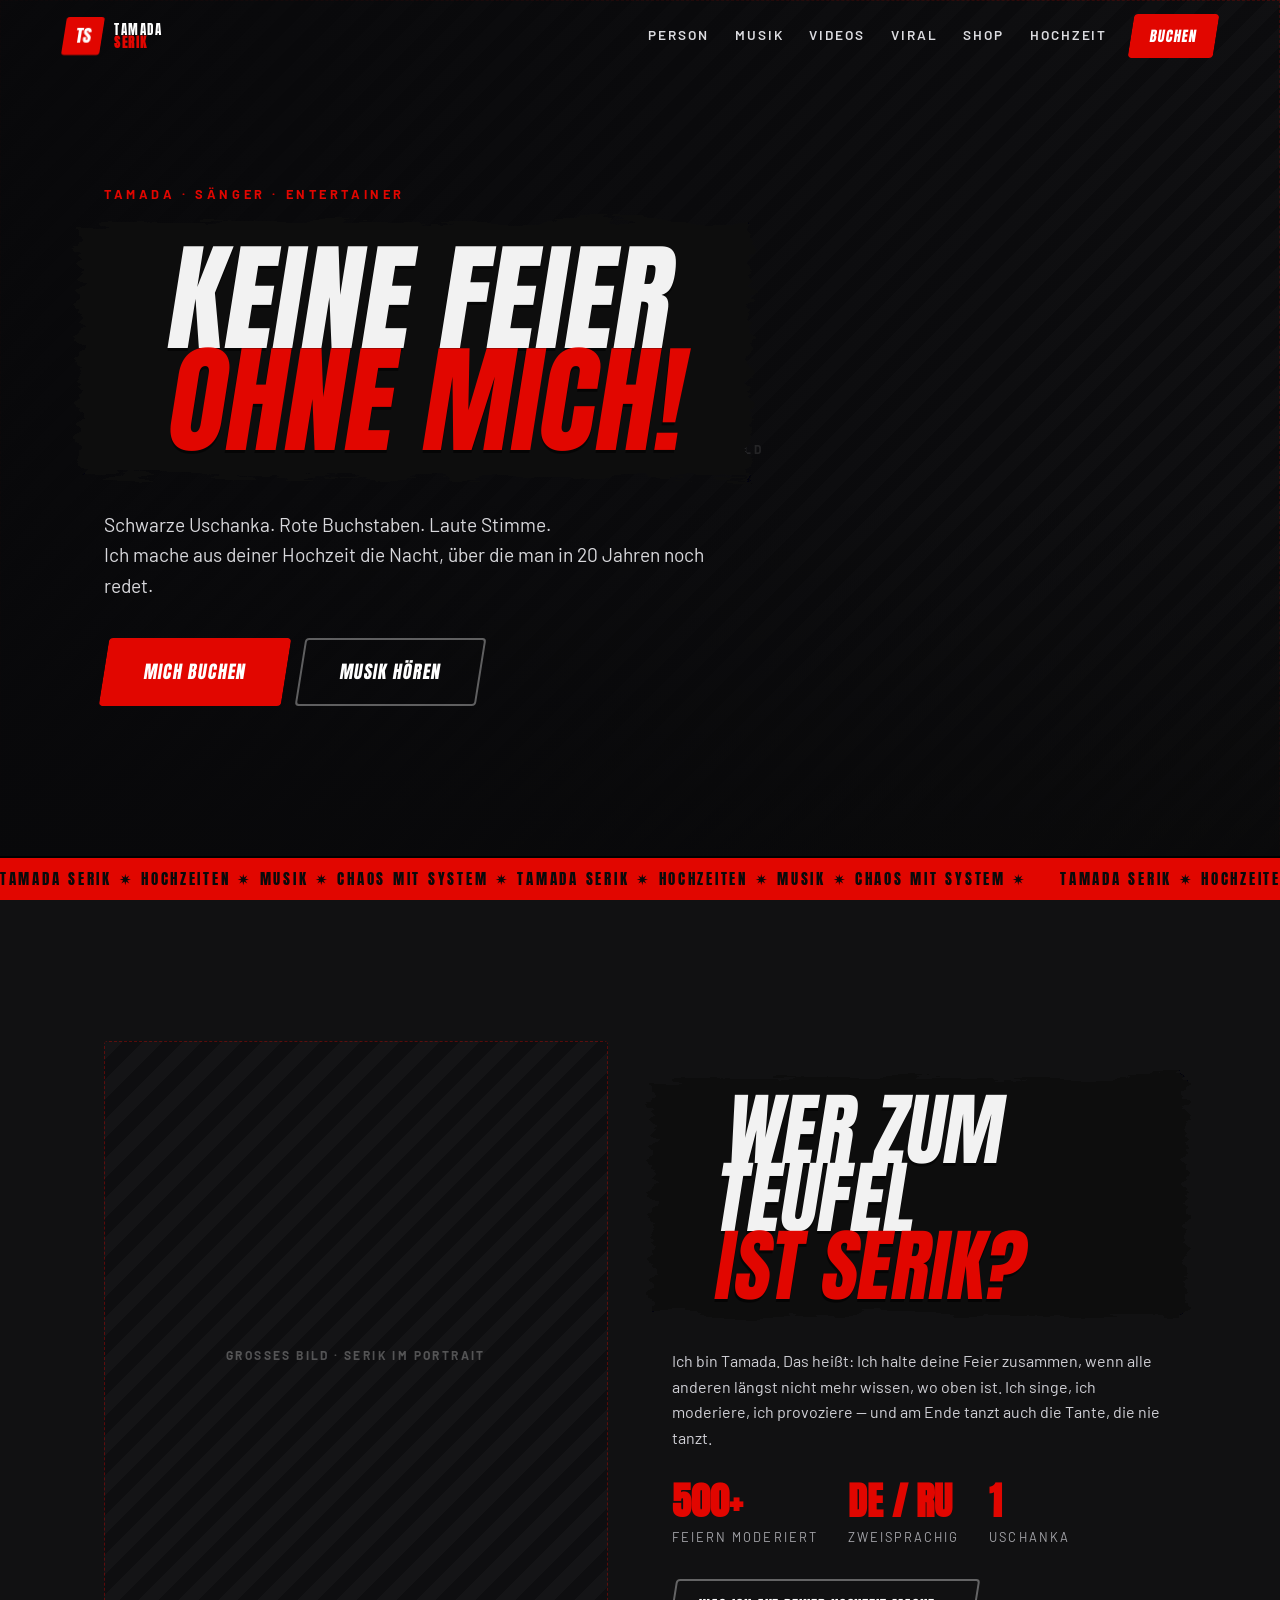
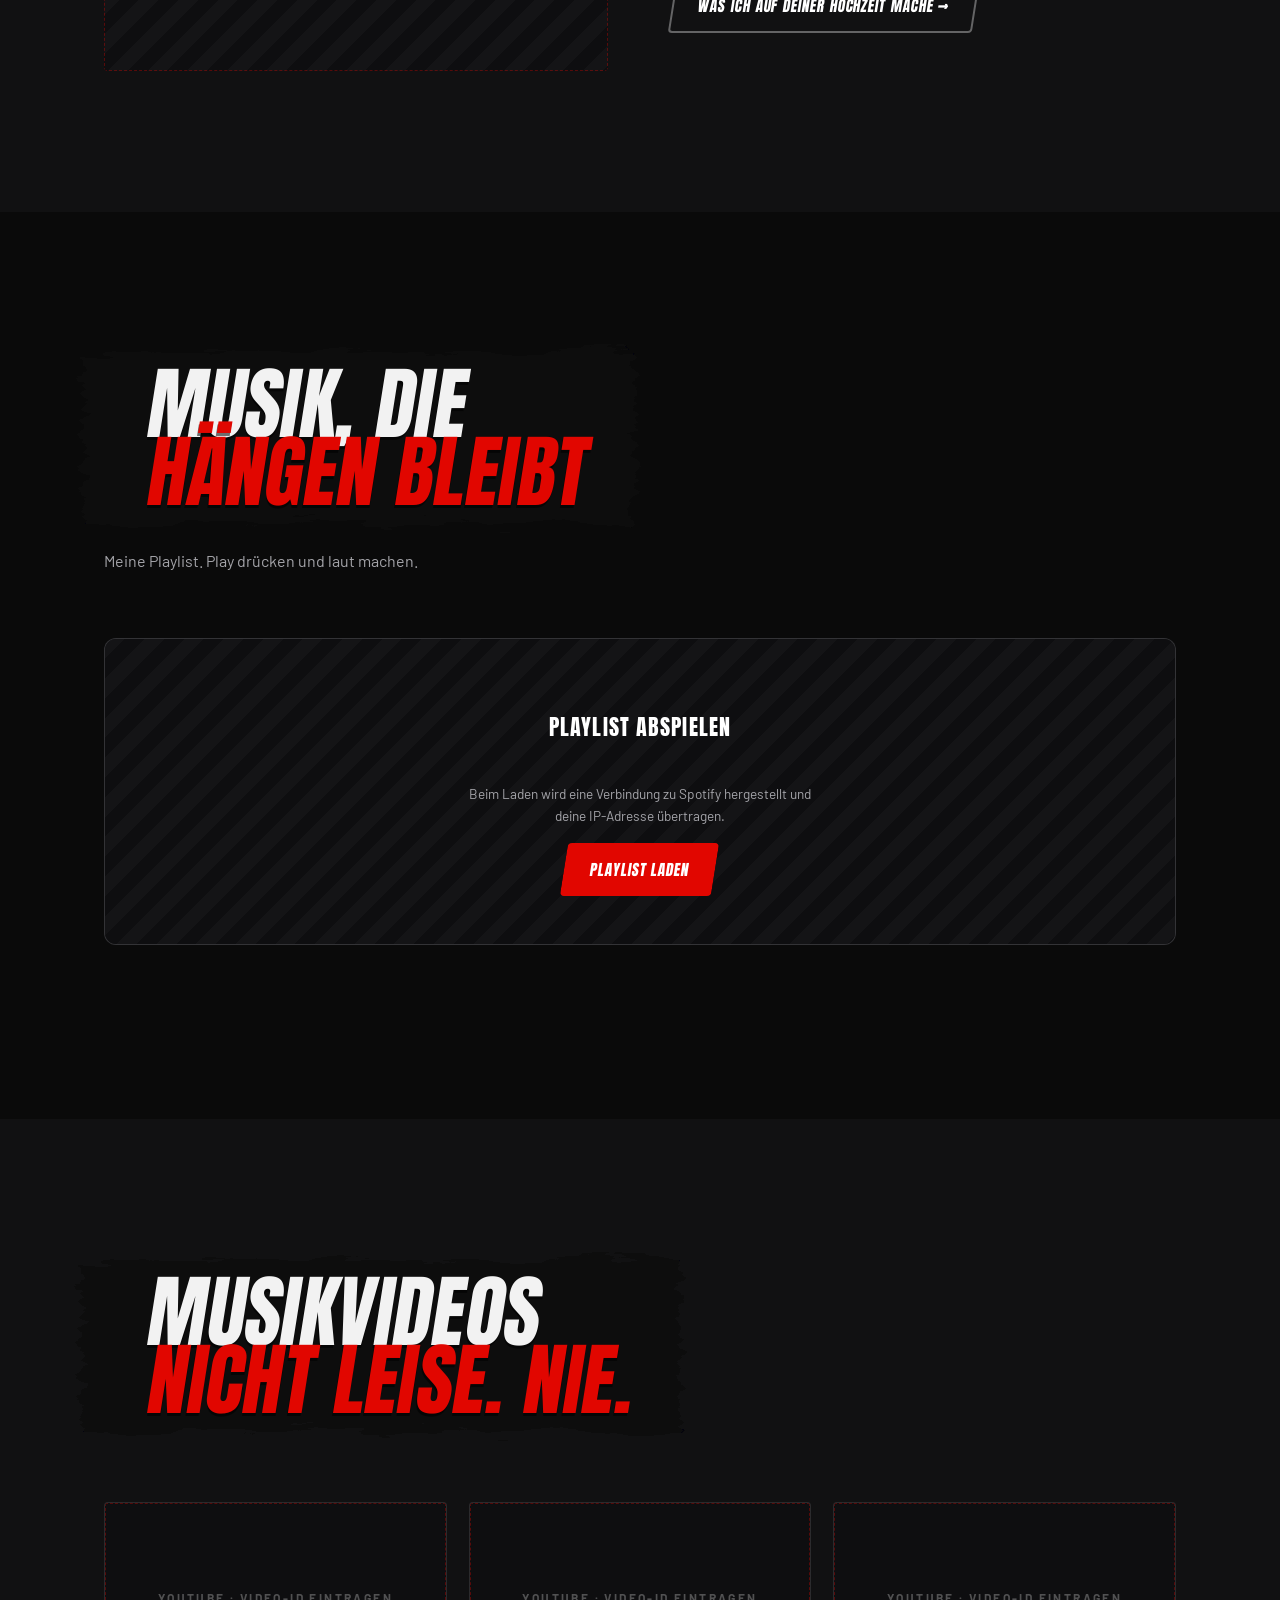
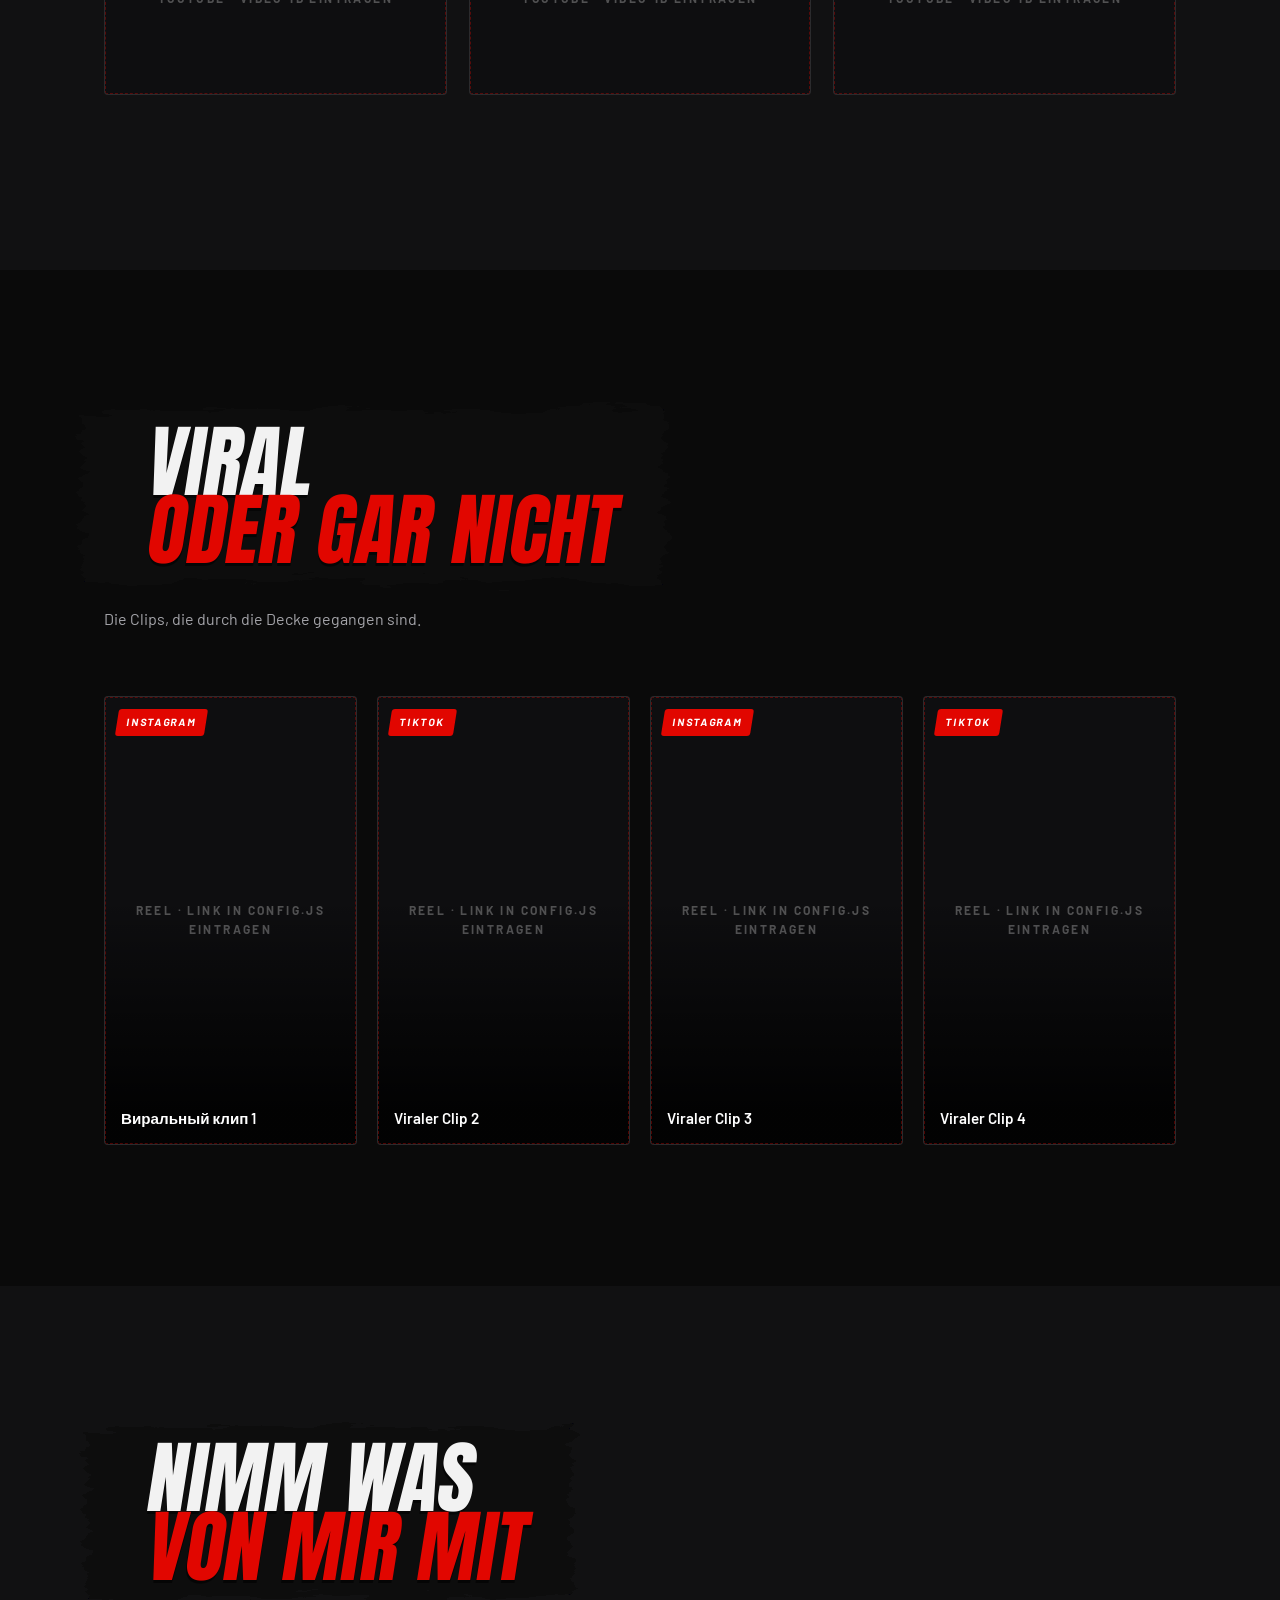
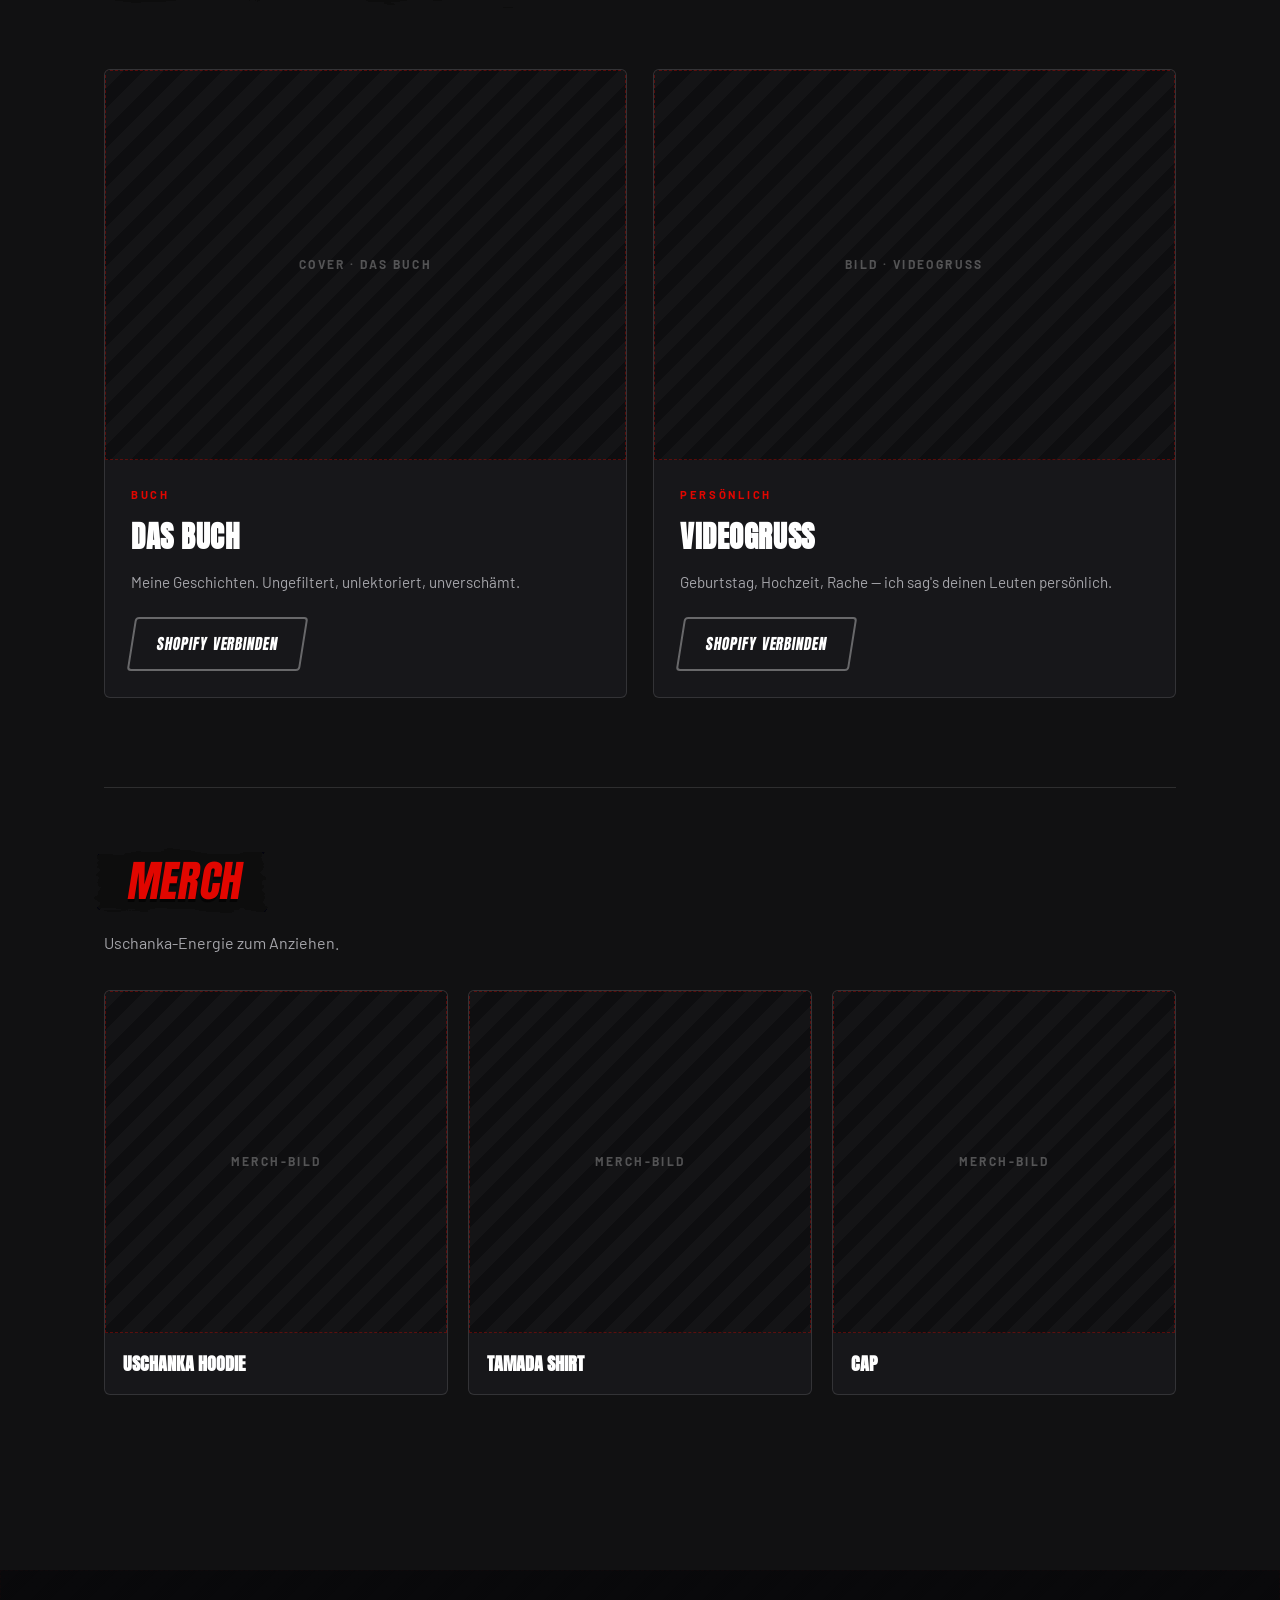
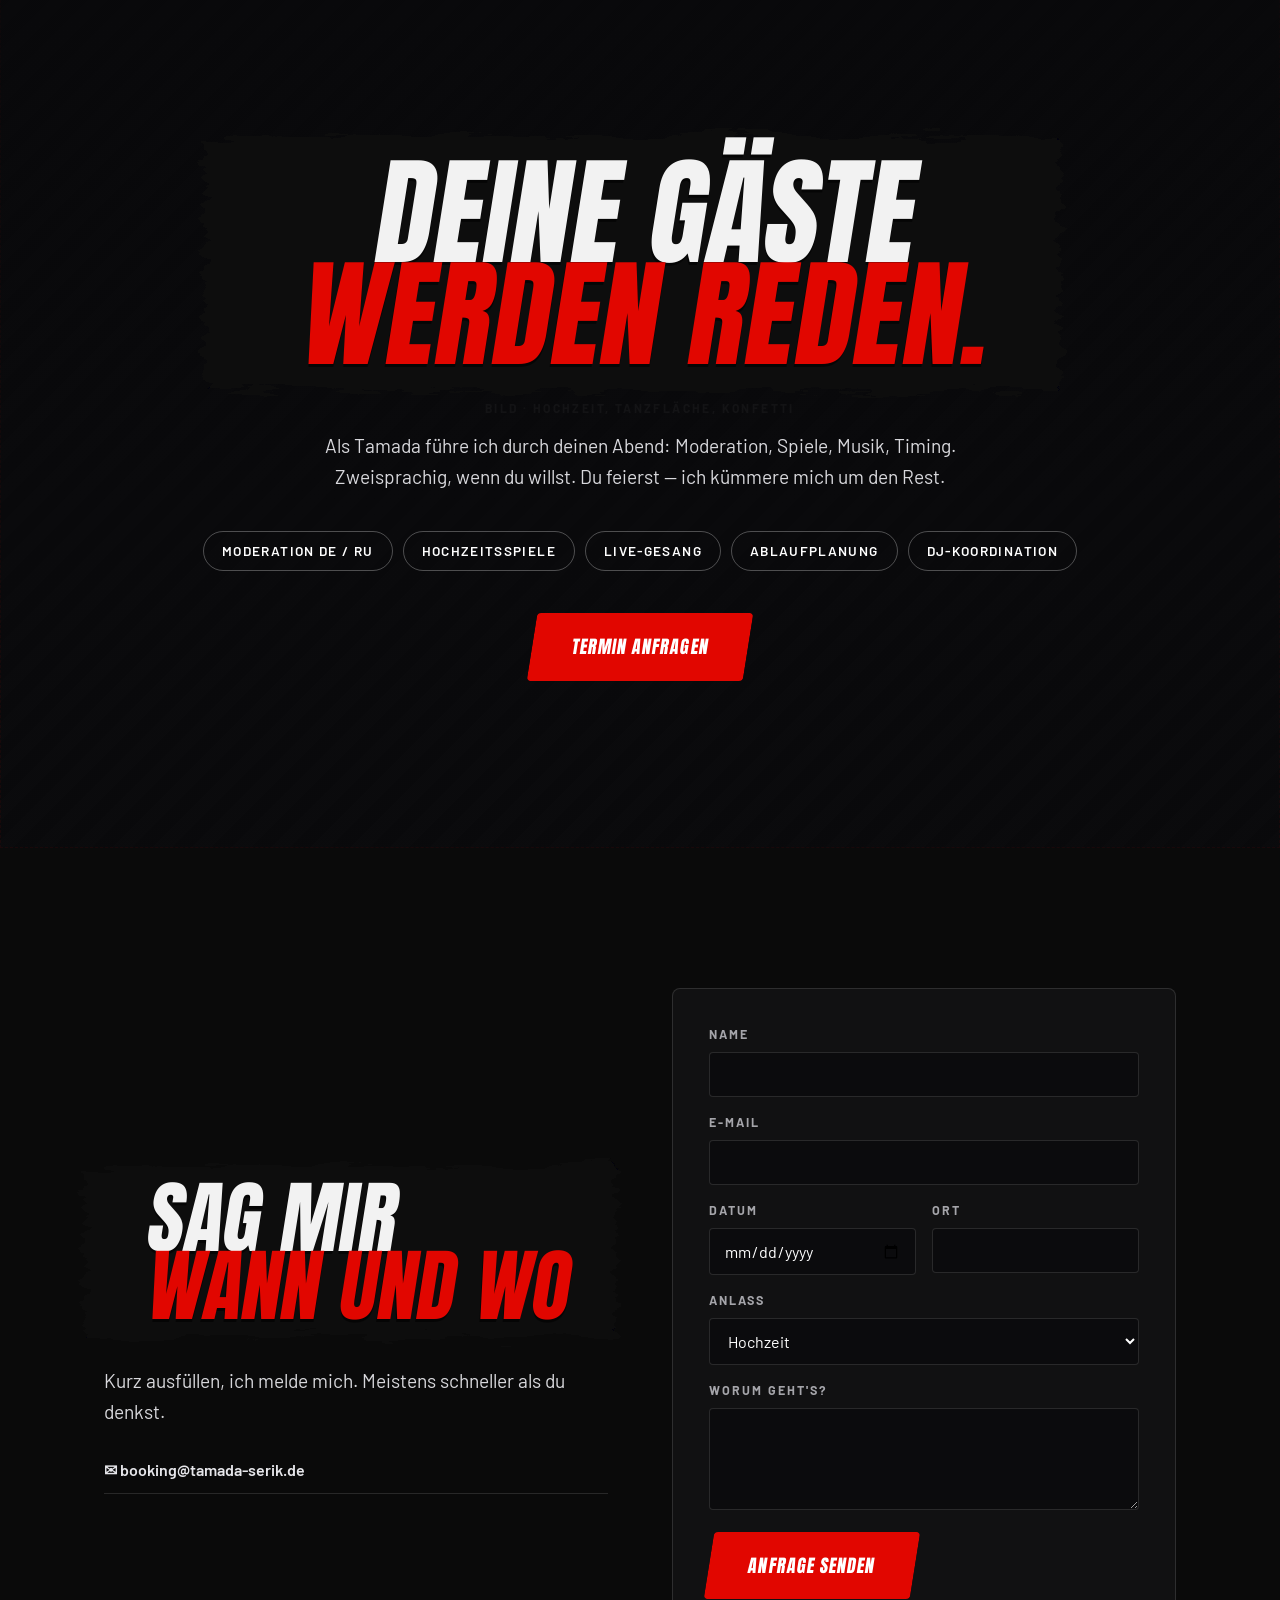
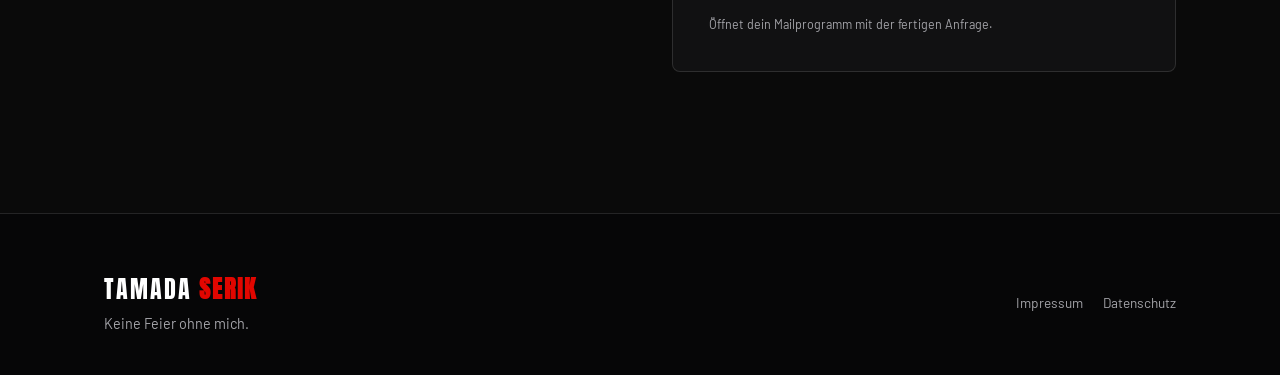
==== index.html @ a1c9a764 "Erste Fassung der Homepage: Struktur, Design und Einbindungen Statische Seite ohne Build-Schritt, be" ====
<!doctype html>
<html lang="de">
<head>
<meta charset="utf-8">
<meta name="viewport" content="width=device-width, initial-scale=1">
<title>TAMADA SERIK — Tamada, Sänger, Entertainer</title>
<meta name="description" content="Tamada Serik: Tamada, Sänger und Entertainer. Musik, virale Videos, Merch und Buchung für deine Hochzeit.">
<meta name="theme-color" content="#0a0a0a">

<meta property="og:type" content="website">
<meta property="og:title" content="TAMADA SERIK">
<meta property="og:description" content="Keine Feier ohne mich. Tamada, Sänger, Entertainer.">
<meta property="og:image" content="assets/img/og.svg">

<link rel="icon" href="assets/img/favicon.svg" type="image/svg+xml">
<link rel="preconnect" href="https://fonts.googleapis.com">
<link rel="preconnect" href="https://fonts.gstatic.com" crossorigin>
<link href="https://fonts.googleapis.com/css2?family=Anton&family=Barlow:wght@400;500;600;700&display=swap" rel="stylesheet">
<link rel="stylesheet" href="assets/css/style.css">
</head>
<body>

<!-- SVG-Filter für den Pinselstrich-Look der Überschriften -->
<svg class="svg-defs" aria-hidden="true" focusable="false">
  <filter id="roughen" x="-15%" y="-25%" width="130%" height="150%">
    <feTurbulence type="fractalNoise" baseFrequency="0.015 0.09" numOctaves="4" seed="12" result="noise"/>
    <feDisplacementMap in="SourceGraphic" in2="noise" scale="26" xChannelSelector="R" yChannelSelector="G"/>
  </filter>
  <filter id="roughen-sm" x="-15%" y="-30%" width="130%" height="160%">
    <feTurbulence type="fractalNoise" baseFrequency="0.02 0.12" numOctaves="3" seed="5" result="noise"/>
    <feDisplacementMap in="SourceGraphic" in2="noise" scale="14" xChannelSelector="R" yChannelSelector="G"/>
  </filter>
</svg>

<a class="skip" href="#main">Zum Inhalt springen</a>

<!-- ============ HEADER ============ -->
<header class="nav" id="nav">
  <a class="nav__logo" href="#top">
    <span class="nav__logo-mark">TS</span>
    <span class="nav__logo-txt">TAMADA<br><b>SERIK</b></span>
  </a>
  <nav class="nav__links" aria-label="Hauptnavigation">
    <a href="#person">Person</a>
    <a href="#musik">Musik</a>
    <a href="#videos">Videos</a>
    <a href="#viral">Viral</a>
    <a href="#shop">Shop</a>
    <a href="#hochzeit">Hochzeit</a>
  </nav>
  <a class="btn btn--red nav__cta" href="#buchen">BUCHEN</a>
  <button class="nav__burger" aria-label="Menü öffnen" aria-expanded="false" aria-controls="nav-mobile">
    <span></span><span></span><span></span>
  </button>
</header>
<div class="nav-mobile" id="nav-mobile" hidden>
  <a href="#person">Person</a>
  <a href="#musik">Musik</a>
  <a href="#videos">Videos</a>
  <a href="#viral">Viral</a>
  <a href="#shop">Shop</a>
  <a href="#hochzeit">Hochzeit</a>
  <a class="btn btn--red" href="#buchen">MICH BUCHEN</a>
</div>

<main id="main">

<!-- ============ HERO ============ -->
<section class="hero" id="top">
  <div class="hero__media" data-ph="PORTRÄT · Uschanka · Vollbild"></div>
  <div class="hero__scrim"></div>
  <div class="hero__inner">
    <p class="kicker">TAMADA · SÄNGER · ENTERTAINER</p>
    <h1 class="brush display">
      <span class="line line--white">KEINE FEIER</span>
      <span class="line line--red">OHNE MICH!</span>
    </h1>
    <p class="lead">Schwarze Uschanka. Rote Buchstaben. Laute Stimme.<br>
      Ich mache aus deiner Hochzeit die Nacht, über die man in 20 Jahren noch redet.</p>
    <div class="hero__cta">
      <a class="btn btn--red btn--lg" href="#buchen">MICH BUCHEN</a>
      <a class="btn btn--ghost btn--lg" href="#musik">MUSIK HÖREN</a>
    </div>
  </div>
  <div class="ticker" aria-hidden="true">
    <div class="ticker__track">
      <span>TAMADA SERIK ✷ HOCHZEITEN ✷ MUSIK ✷ CHAOS MIT SYSTEM ✷ TAMADA SERIK ✷ HOCHZEITEN ✷ MUSIK ✷ CHAOS MIT SYSTEM ✷</span>
      <span>TAMADA SERIK ✷ HOCHZEITEN ✷ MUSIK ✷ CHAOS MIT SYSTEM ✷ TAMADA SERIK ✷ HOCHZEITEN ✷ MUSIK ✷ CHAOS MIT SYSTEM ✷</span>
    </div>
  </div>
</section>

<!-- ============ PERSON ============ -->
<section class="sec sec--person" id="person">
  <div class="wrap grid-2">
    <div class="person__img" data-ph="GROSSES BILD · Serik im Portrait"></div>
    <div class="person__txt">
      <h2 class="brush display display--md">
        <span class="line line--white">WER ZUM TEUFEL</span>
        <span class="line line--red">IST SERIK?</span>
      </h2>
      <p>Ich bin Tamada. Das heißt: Ich halte deine Feier zusammen, wenn alle anderen längst
        nicht mehr wissen, wo oben ist. Ich singe, ich moderiere, ich provoziere —
        und am Ende tanzt auch die Tante, die nie tanzt.</p>
      <ul class="facts">
        <li><b>500+</b><span>Feiern moderiert</span></li>
        <li><b>DE / RU</b><span>zweisprachig</span></li>
        <li><b>1</b><span>Uschanka</span></li>
      </ul>
      <a class="btn btn--ghost" href="#hochzeit">WAS ICH AUF DEINER HOCHZEIT MACHE →</a>
    </div>
  </div>
</section>

<!-- ============ MUSIK / SPOTIFY ============ -->
<section class="sec sec--musik" id="musik">
  <div class="wrap">
    <header class="sec__head">
      <h2 class="brush display display--md">
        <span class="line line--white">MUSIK, DIE</span>
        <span class="line line--red">HÄNGEN BLEIBT</span>
      </h2>
      <p class="sec__sub">Meine Playlist. Play drücken und laut machen.</p>
    </header>
    <div class="spotify" id="spotify-mount"></div>
    <div class="sec__foot" id="spotify-links"></div>
  </div>
</section>

<!-- ============ MUSIKVIDEOS / YOUTUBE ============ -->
<section class="sec sec--videos" id="videos">
  <div class="wrap">
    <header class="sec__head">
      <h2 class="brush display display--md">
        <span class="line line--white">MUSIKVIDEOS</span>
        <span class="line line--red">NICHT LEISE. NIE.</span>
      </h2>
    </header>
    <div class="yt-grid" id="youtube-grid"></div>
    <div class="sec__foot" id="youtube-links"></div>
  </div>
</section>

<!-- ============ VIRAL ============ -->
<section class="sec sec--viral" id="viral">
  <div class="wrap">
    <header class="sec__head">
      <h2 class="brush display display--md">
        <span class="line line--white">VIRAL</span>
        <span class="line line--red">ODER GAR NICHT</span>
      </h2>
      <p class="sec__sub">Die Clips, die durch die Decke gegangen sind.</p>
    </header>
    <div class="reels" id="reels-grid"></div>
  </div>
</section>

<!-- ============ SHOP ============ -->
<section class="sec sec--shop" id="shop">
  <div class="wrap">
    <header class="sec__head">
      <h2 class="brush display display--md">
        <span class="line line--white">NIMM WAS</span>
        <span class="line line--red">VON MIR MIT</span>
      </h2>
    </header>

    <div class="shop-grid">
      <article class="pcard">
        <div class="pcard__img" data-ph="COVER · Das Buch"></div>
        <div class="pcard__body">
          <p class="pcard__tag">BUCH</p>
          <h3>Das Buch</h3>
          <p class="pcard__desc">Meine Geschichten. Ungefiltert, unlektoriert, unverschämt.</p>
          <div class="buybtn" id="buy-buch"></div>
        </div>
      </article>

      <article class="pcard">
        <div class="pcard__img" data-ph="BILD · Videogruß"></div>
        <div class="pcard__body">
          <p class="pcard__tag">PERSÖNLICH</p>
          <h3>Videogruß</h3>
          <p class="pcard__desc">Geburtstag, Hochzeit, Rache — ich sag's deinen Leuten persönlich.</p>
          <div class="buybtn" id="buy-videogruss"></div>
        </div>
      </article>
    </div>

    <div class="merch" id="merch">
      <div class="merch__head">
        <h3 class="brush display display--sm"><span class="line line--red">MERCH</span></h3>
        <p class="sec__sub">Uschanka-Energie zum Anziehen.</p>
      </div>
      <div class="merch__grid" id="merch-grid"></div>
      <div class="sec__foot" id="merch-link"></div>
    </div>
  </div>
</section>

<!-- ============ HOCHZEIT ============ -->
<section class="sec sec--hochzeit" id="hochzeit">
  <div class="hochzeit__bg" data-ph="BILD · Hochzeit, Tanzfläche, Konfetti"></div>
  <div class="wrap hochzeit__inner">
    <h2 class="brush display">
      <span class="line line--white">DEINE GÄSTE</span>
      <span class="line line--red">WERDEN REDEN.</span>
    </h2>
    <p class="lead">Als Tamada führe ich durch deinen Abend: Moderation, Spiele, Musik,
      Timing. Zweisprachig, wenn du willst. Du feierst — ich kümmere mich um den Rest.</p>
    <ul class="pills">
      <li>Moderation DE / RU</li>
      <li>Hochzeitsspiele</li>
      <li>Live-Gesang</li>
      <li>Ablaufplanung</li>
      <li>DJ-Koordination</li>
    </ul>
    <a class="btn btn--red btn--lg" href="#buchen">TERMIN ANFRAGEN</a>
  </div>
</section>

<!-- ============ BUCHEN ============ -->
<section class="sec sec--buchen" id="buchen">
  <div class="wrap grid-2">
    <div>
      <h2 class="brush display display--md">
        <span class="line line--white">SAG MIR</span>
        <span class="line line--red">WANN UND WO</span>
      </h2>
      <p class="lead">Kurz ausfüllen, ich melde mich. Meistens schneller als du denkst.</p>
      <div class="direct" id="direct-contact"></div>
    </div>
    <form class="form" id="booking-form" novalidate>
      <label>Name <input name="name" required autocomplete="name"></label>
      <label>E-Mail <input name="email" type="email" required autocomplete="email"></label>
      <div class="form__row">
        <label>Datum <input name="datum" type="date"></label>
        <label>Ort <input name="ort" autocomplete="address-level2"></label>
      </div>
      <label>Anlass
        <select name="anlass">
          <option>Hochzeit</option>
          <option>Geburtstag</option>
          <option>Firmenfeier</option>
          <option>Anderes</option>
        </select>
      </label>
      <label>Worum geht's? <textarea name="nachricht" rows="4"></textarea></label>
      <button class="btn btn--red btn--lg" type="submit">ANFRAGE SENDEN</button>
      <p class="form__note">Öffnet dein Mailprogramm mit der fertigen Anfrage.</p>
    </form>
  </div>
</section>

</main>

<!-- ============ FOOTER ============ -->
<footer class="footer">
  <div class="wrap footer__inner">
    <div>
      <p class="footer__logo">TAMADA <b>SERIK</b></p>
      <p class="footer__claim">Keine Feier ohne mich.</p>
    </div>
    <nav class="footer__social" id="footer-social" aria-label="Social Media"></nav>
    <nav class="footer__legal" aria-label="Rechtliches">
      <a href="impressum.html">Impressum</a>
      <a href="datenschutz.html">Datenschutz</a>
    </nav>
  </div>
</footer>

<!-- Lightbox für Reels -->
<div class="lightbox" id="lightbox" hidden>
  <button class="lightbox__close" aria-label="Schließen">&times;</button>
  <div class="lightbox__frame" id="lightbox-frame"></div>
</div>

<script src="assets/js/config.js"></script>
<script src="assets/js/site.js"></script>
</body>
</html>
---- assets/css/style.css ----
/* ============================================================
   TAMADA SERIK — Stylesheet
   Schwarz / Rot / Weiß. Dunkel, laut, hochwertig.
   ============================================================ */

:root{
  --black:#0a0a0a;
  --black-2:#111112;
  --black-3:#17171a;
  --red:#e10600;
  --red-hot:#ff1a10;
  --white:#ffffff;
  --grey:#a5a5aa;
  --line:rgba(255,255,255,.12);

  --wrap:1200px;
  --pad:clamp(20px,5vw,64px);
  --sec-y:clamp(72px,11vw,150px);
  --radius:4px;

  --font-display:"Anton","Arial Narrow",Impact,sans-serif;
  --font-body:"Barlow","Helvetica Neue",Arial,sans-serif;
}

*,*::before,*::after{box-sizing:border-box}

html{scroll-behavior:smooth;scroll-padding-top:84px}
@media (prefers-reduced-motion:reduce){html{scroll-behavior:auto}}

body{
  margin:0;
  background:var(--black);
  color:var(--white);
  font-family:var(--font-body);
  font-size:clamp(16px,1.05vw,18px);
  line-height:1.6;
  -webkit-font-smoothing:antialiased;
  overflow-x:hidden;
}

img{max-width:100%;display:block}
a{color:inherit}
.svg-defs{position:absolute;width:0;height:0;pointer-events:none}

.skip{position:fixed;left:16px;top:-120px;background:var(--red);color:#fff;padding:12px 20px;z-index:999;text-decoration:none;transition:top .2s}
.skip:focus{top:16px}

:focus-visible{outline:3px solid var(--red-hot);outline-offset:3px}

.wrap{max-width:var(--wrap);margin:0 auto;padding-inline:var(--pad);width:100%}

/* ---------- Display-Überschriften mit Pinselstrich ---------- */
.display{
  font-family:var(--font-display);
  font-weight:400;
  line-height:.86;
  letter-spacing:.005em;
  text-transform:uppercase;
  margin:0;
  position:relative;
  display:inline-block;
  padding:.22em .5em .3em;
}
.display .line{
  display:block;
  transform:skewX(-9deg);
  transform-origin:left bottom;
  position:relative;
  z-index:1;
}
.display .line--white{color:#f2f2f2;text-shadow:0 3px 0 rgba(0,0,0,.55)}
.display .line--red{color:var(--red);text-shadow:0 3px 0 rgba(0,0,0,.55)}

.display{font-size:clamp(2.9rem,9.5vw,7.4rem)}
.display--md{font-size:clamp(2.3rem,6.2vw,5rem)}
.display--sm{font-size:clamp(1.7rem,3.6vw,2.7rem)}

/* Der schwarze Pinselstrich hinter dem Text */
.brush::before{
  content:"";
  position:absolute;
  inset:0 -2% 4% -4%;
  background:#08080a;
  filter:url(#roughen);
  z-index:0;
  border-radius:2px;
}
.display--sm.brush::before{filter:url(#roughen-sm)}
@supports not (filter:url(#roughen)){
  .brush::before{filter:none;transform:skewX(-4deg)}
}

.kicker{
  font-family:var(--font-body);
  font-weight:700;
  font-size:.8rem;
  letter-spacing:.28em;
  text-transform:uppercase;
  color:var(--red);
  margin:0 0 18px;
}
.lead{font-size:clamp(1.05rem,1.5vw,1.3rem);color:#d8d8dc;max-width:58ch;margin:22px 0 0}
.sec__sub{color:var(--grey);margin:18px 0 0;max-width:60ch}

/* ---------- Buttons ---------- */
.btn{
  display:inline-flex;align-items:center;justify-content:center;gap:.6em;
  font-family:var(--font-display);
  font-size:clamp(.95rem,1.1vw,1.1rem);
  letter-spacing:.06em;
  text-transform:uppercase;
  text-decoration:none;
  padding:.85em 1.6em;
  border:2px solid transparent;
  border-radius:var(--radius);
  cursor:pointer;
  transition:transform .15s ease,background .2s ease,color .2s ease,border-color .2s ease;
  transform:skewX(-9deg);
}
.btn--red{background:var(--red);color:#fff}
.btn--red:hover{background:var(--red-hot);transform:skewX(-9deg) translateY(-2px)}
.btn--ghost{background:transparent;color:#fff;border-color:rgba(255,255,255,.35)}
.btn--ghost:hover{border-color:var(--red);color:var(--red);transform:skewX(-9deg) translateY(-2px)}
.btn--lg{padding:1em 2.1em;font-size:clamp(1rem,1.4vw,1.3rem)}
@media (prefers-reduced-motion:reduce){.btn:hover{transform:skewX(-9deg)}}

/* ---------- Platzhalter für Bilder ---------- */
[data-ph]{
  position:relative;
  background:
    repeating-linear-gradient(135deg,#141416 0 14px,#0e0e10 14px 28px);
  overflow:hidden;
}
[data-ph]::after{
  content:attr(data-ph);
  position:absolute;inset:0;
  display:flex;align-items:center;justify-content:center;
  text-align:center;padding:24px;
  font-family:var(--font-body);font-weight:700;
  font-size:.75rem;letter-spacing:.2em;text-transform:uppercase;
  color:rgba(255,255,255,.28);
  border:1px dashed rgba(225,6,0,.35);
}
.has-img::after{display:none}

/* ---------- Navigation ---------- */
.nav{
  position:fixed;top:0;left:0;right:0;z-index:100;
  display:flex;align-items:center;gap:24px;
  padding:14px var(--pad);
  background:rgba(10,10,10,0);
  border-bottom:1px solid transparent;
  transition:background .3s ease,border-color .3s ease,backdrop-filter .3s ease;
}
.nav.is-stuck{background:rgba(10,10,10,.92);backdrop-filter:blur(12px);border-bottom-color:var(--line)}
.nav__logo{display:flex;align-items:center;gap:12px;text-decoration:none;margin-right:auto}
.nav__logo-mark{
  font-family:var(--font-display);font-size:1.1rem;
  background:var(--red);color:#fff;
  width:38px;height:38px;display:grid;place-items:center;
  transform:skewX(-9deg);border-radius:3px;
}
.nav__logo-txt{font-family:var(--font-display);font-size:.82rem;line-height:1;letter-spacing:.12em}
.nav__logo-txt b{color:var(--red)}
.nav__links{display:flex;gap:26px}
.nav__links a{
  text-decoration:none;font-weight:600;font-size:.85rem;
  letter-spacing:.14em;text-transform:uppercase;color:#dcdce0;
  padding:6px 0;border-bottom:2px solid transparent;
}
.nav__links a:hover{color:#fff;border-bottom-color:var(--red)}
.nav__cta{padding:.6em 1.2em;font-size:.9rem}
.nav__burger{display:none;background:none;border:0;padding:10px;cursor:pointer}
.nav__burger span{display:block;width:26px;height:2px;background:#fff;margin:5px 0;transition:.25s}
.nav__burger[aria-expanded="true"] span:nth-child(1){transform:translateY(7px) rotate(45deg)}
.nav__burger[aria-expanded="true"] span:nth-child(2){opacity:0}
.nav__burger[aria-expanded="true"] span:nth-child(3){transform:translateY(-7px) rotate(-45deg)}

.nav-mobile{
  position:fixed;inset:66px 0 auto 0;z-index:99;
  background:rgba(10,10,10,.98);backdrop-filter:blur(14px);
  border-bottom:1px solid var(--line);
  display:flex;flex-direction:column;gap:4px;padding:18px var(--pad) 28px;
}
.nav-mobile a{
  text-decoration:none;font-family:var(--font-display);font-size:1.5rem;
  letter-spacing:.06em;text-transform:uppercase;padding:10px 0;
  border-bottom:1px solid var(--line);
}
.nav-mobile .btn{margin-top:16px;border-bottom:0;align-self:flex-start}

@media (max-width:900px){
  .nav__links,.nav__cta{display:none}
  .nav__burger{display:block}
}
@media (min-width:901px){.nav-mobile{display:none!important}}

/* ---------- HERO ---------- */
.hero{position:relative;min-height:100svh;display:flex;align-items:center;isolation:isolate}
.hero__media{position:absolute;inset:0;z-index:-2;background-size:cover;background-position:center}
.hero__scrim{
  position:absolute;inset:0;z-index:-1;
  background:
    linear-gradient(to right,rgba(8,8,10,.94) 0%,rgba(8,8,10,.72) 45%,rgba(8,8,10,.35) 100%),
    linear-gradient(to top,var(--black) 2%,rgba(10,10,10,0) 45%);
}
.hero__inner{max-width:var(--wrap);margin:0 auto;padding:120px var(--pad) 130px;width:100%}
.hero__cta{display:flex;flex-wrap:wrap;gap:14px;margin-top:36px}

/* Lauftext unten */
.ticker{
  position:absolute;bottom:0;left:0;right:0;
  background:var(--red);overflow:hidden;
  padding:9px 0;border-top:2px solid #000;
}
.ticker__track{display:flex;width:max-content;animation:marquee 34s linear infinite}
.ticker span{
  font-family:var(--font-display);font-size:.95rem;letter-spacing:.18em;
  padding-right:2rem;white-space:nowrap;color:#0a0a0a;
}
@keyframes marquee{from{transform:translateX(0)}to{transform:translateX(-50%)}}
@media (prefers-reduced-motion:reduce){.ticker__track{animation:none}}

/* ---------- Sektionen ---------- */
.sec{padding:var(--sec-y) 0;position:relative}
.sec__head{margin-bottom:clamp(36px,5vw,64px)}
.sec__foot{margin-top:34px;display:flex;gap:14px;flex-wrap:wrap}
.sec--person{background:var(--black-2)}
.sec--videos{background:var(--black-2)}
.sec--shop{background:var(--black-2)}

.grid-2{display:grid;grid-template-columns:1fr 1fr;gap:clamp(32px,5vw,72px);align-items:center}
.grid-2>*{min-width:0}
@media (max-width:860px){.grid-2{grid-template-columns:1fr}}

/* ---------- Person ---------- */
.person__img{aspect-ratio:4/5;border-radius:var(--radius)}
.person__txt p{color:#d0d0d6;margin:24px 0 0}
.facts{list-style:none;display:flex;gap:30px;flex-wrap:wrap;padding:0;margin:32px 0}
.facts li{display:flex;flex-direction:column}
.facts b{font-family:var(--font-display);font-size:2.4rem;color:var(--red);line-height:1}
.facts span{font-size:.8rem;letter-spacing:.16em;text-transform:uppercase;color:var(--grey);margin-top:6px}

/* ---------- Spotify ---------- */
.spotify{border:1px solid var(--line);border-radius:12px;overflow:hidden;background:var(--black-3)}
.spotify iframe{display:block;width:100%;border:0}

/* Facade: externe Inhalte erst nach Klick laden (DSGVO) */
.facade{
  position:relative;display:flex;flex-direction:column;align-items:center;justify-content:center;
  gap:16px;text-align:center;padding:48px 24px;min-height:220px;
  background:repeating-linear-gradient(135deg,#141416 0 14px,#0e0e10 14px 28px);
}
.facade__title{font-family:var(--font-display);font-size:1.4rem;letter-spacing:.05em;text-transform:uppercase}
.facade__note{color:var(--grey);font-size:.85rem;max-width:46ch;margin:0}

/* ---------- YouTube ---------- */
.yt-grid{display:grid;grid-template-columns:repeat(auto-fit,minmax(300px,1fr));gap:22px}
.yt{
  position:relative;aspect-ratio:16/9;border-radius:var(--radius);overflow:hidden;
  border:1px solid var(--line);cursor:pointer;background:#0e0e10;
}
.yt img{width:100%;height:100%;object-fit:cover;transition:transform .5s ease,opacity .3s}
.yt:hover img{transform:scale(1.05);opacity:.7}
.yt iframe{position:absolute;inset:0;width:100%;height:100%;border:0}
.yt__play{
  position:absolute;inset:0;display:grid;place-items:center;
  background:linear-gradient(to top,rgba(0,0,0,.78),rgba(0,0,0,.1));
  border:0;width:100%;cursor:pointer;color:#fff;
  transition:background .25s ease;
}
.yt:hover .yt__play{background:linear-gradient(to top,rgba(0,0,0,.85),rgba(0,0,0,.25))}
.yt__play::before{
  content:"";
  width:72px;height:72px;border-radius:50%;
  background:var(--red);
  box-shadow:0 12px 44px rgba(225,6,0,.5);
  transition:transform .25s ease;
}
.yt:hover .yt__play::before{transform:scale(1.1)}
.yt__play::after{
  content:"";position:absolute;
  border-left:22px solid #fff;
  border-top:13px solid transparent;
  border-bottom:13px solid transparent;
  margin-left:7px;
}
.yt__title{
  position:absolute;left:0;right:0;bottom:0;padding:16px 18px;
  font-family:var(--font-display);font-size:1.15rem;letter-spacing:.03em;
  text-transform:uppercase;text-align:left;pointer-events:none;
}

/* ---------- Reels ---------- */
.reels{display:grid;grid-template-columns:repeat(auto-fit,minmax(230px,1fr));gap:20px}
.reel{
  position:relative;aspect-ratio:9/16;border-radius:var(--radius);overflow:hidden;
  border:1px solid var(--line);cursor:pointer;padding:0;background:#0e0e10;
  display:block;width:100%;text-align:left;color:inherit;
}
.reel img{width:100%;height:100%;object-fit:cover;transition:transform .5s ease}
.reel:hover img{transform:scale(1.06)}
.reel__overlay{
  position:absolute;inset:0;
  background:linear-gradient(to top,rgba(0,0,0,.85) 8%,rgba(0,0,0,0) 55%);
  display:flex;flex-direction:column;justify-content:flex-end;padding:16px;gap:6px;
}
.reel__badge{
  position:absolute;top:12px;left:12px;
  background:var(--red);color:#fff;font-weight:700;font-size:.65rem;
  letter-spacing:.16em;text-transform:uppercase;padding:5px 10px;border-radius:3px;
  transform:skewX(-9deg);
}
.reel__cap{font-weight:600;font-size:.95rem;line-height:1.3}
.reel__views{font-size:.78rem;color:var(--grey);letter-spacing:.08em}

/* ---------- Shop ---------- */
.shop-grid{display:grid;grid-template-columns:repeat(auto-fit,minmax(300px,1fr));gap:26px}
.pcard{
  border:1px solid var(--line);border-radius:6px;overflow:hidden;background:var(--black-3);
  display:flex;flex-direction:column;transition:border-color .25s ease,transform .25s ease;
}
.pcard:hover{border-color:rgba(225,6,0,.6);transform:translateY(-4px)}
.pcard__img{aspect-ratio:4/3}
.pcard__body{padding:26px;display:flex;flex-direction:column;gap:10px;flex:1}
.pcard__tag{margin:0;font-size:.7rem;letter-spacing:.24em;text-transform:uppercase;color:var(--red);font-weight:700}
.pcard h3{font-family:var(--font-display);font-size:1.8rem;margin:0;text-transform:uppercase;letter-spacing:.02em}
.pcard__desc{margin:0;color:var(--grey);font-size:.95rem;flex:1}
.buybtn{margin-top:12px}

.merch{margin-top:clamp(56px,7vw,90px);border-top:1px solid var(--line);padding-top:clamp(40px,5vw,64px)}
.merch__head{margin-bottom:34px}
.merch__grid{display:grid;grid-template-columns:repeat(auto-fit,minmax(200px,1fr));gap:20px}
.mcard{
  border:1px solid var(--line);border-radius:6px;overflow:hidden;background:var(--black-3);
  text-decoration:none;transition:border-color .25s,transform .25s;
}
.mcard:hover{border-color:rgba(225,6,0,.6);transform:translateY(-4px)}
.mcard__img{aspect-ratio:1}
.mcard__body{padding:16px 18px}
.mcard__body h4{font-family:var(--font-display);font-size:1.15rem;margin:0;text-transform:uppercase}
.mcard__body p{margin:4px 0 0;color:var(--red);font-weight:700;font-size:.95rem}

/* ---------- Hochzeit ---------- */
.sec--hochzeit{isolation:isolate;text-align:center;padding-block:clamp(90px,13vw,180px)}
.hochzeit__bg{position:absolute;inset:0;z-index:-2;background-size:cover;background-position:center}
.sec--hochzeit::before{
  content:"";position:absolute;inset:0;z-index:-1;
  background:linear-gradient(to bottom,rgba(8,8,10,.92),rgba(8,8,10,.78));
}
.hochzeit__inner{display:flex;flex-direction:column;align-items:center;gap:8px}
.hochzeit__inner .lead{text-align:center}
.pills{list-style:none;display:flex;flex-wrap:wrap;gap:10px;justify-content:center;padding:0;margin:30px 0 34px}
.pills li{
  border:1px solid rgba(255,255,255,.28);border-radius:100px;
  padding:8px 18px;font-size:.85rem;letter-spacing:.1em;text-transform:uppercase;font-weight:600;
}

/* ---------- Formular ---------- */
.form{display:flex;flex-direction:column;gap:16px;background:var(--black-2);
  border:1px solid var(--line);border-radius:8px;padding:clamp(24px,3vw,36px)}
.form label{display:flex;flex-direction:column;gap:7px;font-size:.78rem;
  letter-spacing:.16em;text-transform:uppercase;font-weight:700;color:var(--grey)}
.form input,.form select,.form textarea{
  font-family:var(--font-body);font-size:1rem;color:#fff;
  background:#0b0b0d;border:1px solid var(--line);border-radius:4px;padding:12px 14px;
  letter-spacing:normal;text-transform:none;
  width:100%;min-width:0;
}
.form input:focus,.form select:focus,.form textarea:focus{border-color:var(--red);outline:none}
.form__row{display:grid;grid-template-columns:1fr 1fr;gap:16px}
@media (max-width:520px){.form__row{grid-template-columns:1fr}}
.form .btn{align-self:flex-start;margin-top:6px}
.form__note{margin:0;font-size:.78rem;color:var(--grey)}

.direct{display:flex;flex-direction:column;gap:12px;margin-top:30px}
.direct a{
  display:inline-flex;align-items:center;gap:10px;text-decoration:none;
  font-weight:600;color:#e6e6ea;border-bottom:1px solid var(--line);padding-bottom:10px;
}
.direct a:hover{color:var(--red)}

/* ---------- Footer ---------- */
.footer{background:#060607;border-top:1px solid var(--line);padding:56px 0 40px}
.footer__inner{display:flex;flex-wrap:wrap;gap:28px;justify-content:space-between;align-items:center}
.footer__logo{font-family:var(--font-display);font-size:1.5rem;letter-spacing:.08em;margin:0}
.footer__logo b{color:var(--red)}
.footer__claim{margin:4px 0 0;color:var(--grey);font-size:.9rem}
.footer__social{display:flex;gap:18px}
.footer__social a{
  text-decoration:none;font-weight:700;font-size:.78rem;letter-spacing:.16em;
  text-transform:uppercase;color:#cfcfd4;
}
.footer__social a:hover{color:var(--red)}
.footer__legal{display:flex;gap:20px}
.footer__legal a{color:var(--grey);font-size:.85rem;text-decoration:none}
.footer__legal a:hover{color:#fff}

/* ---------- Lightbox ---------- */
.lightbox[hidden],.nav-mobile[hidden]{display:none!important}

.lightbox{
  position:fixed;inset:0;z-index:200;
  background:rgba(4,4,5,.94);backdrop-filter:blur(8px);
  display:flex;align-items:center;justify-content:center;padding:24px;
}
.lightbox__frame{width:min(420px,100%);aspect-ratio:9/16;max-height:88vh;background:#000;border-radius:8px;overflow:hidden}
.lightbox__frame iframe{width:100%;height:100%;border:0}
.lightbox__close{
  position:absolute;top:18px;right:22px;background:none;border:0;
  color:#fff;font-size:2.6rem;line-height:1;cursor:pointer;
}
body.no-scroll{overflow:hidden}

/* ---------- Rechtstexte ---------- */
.legal{padding:140px 0 90px;max-width:800px}
.legal h1{font-family:var(--font-display);font-size:clamp(2.2rem,5vw,3.4rem);text-transform:uppercase;margin:0 0 8px}
.legal h2{font-family:var(--font-display);font-size:1.4rem;text-transform:uppercase;margin:44px 0 10px;color:var(--red)}
.legal p,.legal li{color:#cfcfd4}
.legal .todo{background:rgba(225,6,0,.1);border-left:3px solid var(--red);padding:14px 18px;border-radius:0 4px 4px 0}

/* ---------- Scroll-Reveal ---------- */
.reveal{opacity:0;transform:translateY(28px);transition:opacity .7s ease,transform .7s ease}
.reveal.is-in{opacity:1;transform:none}
@media (prefers-reduced-motion:reduce){.reveal{opacity:1;transform:none;transition:none}}
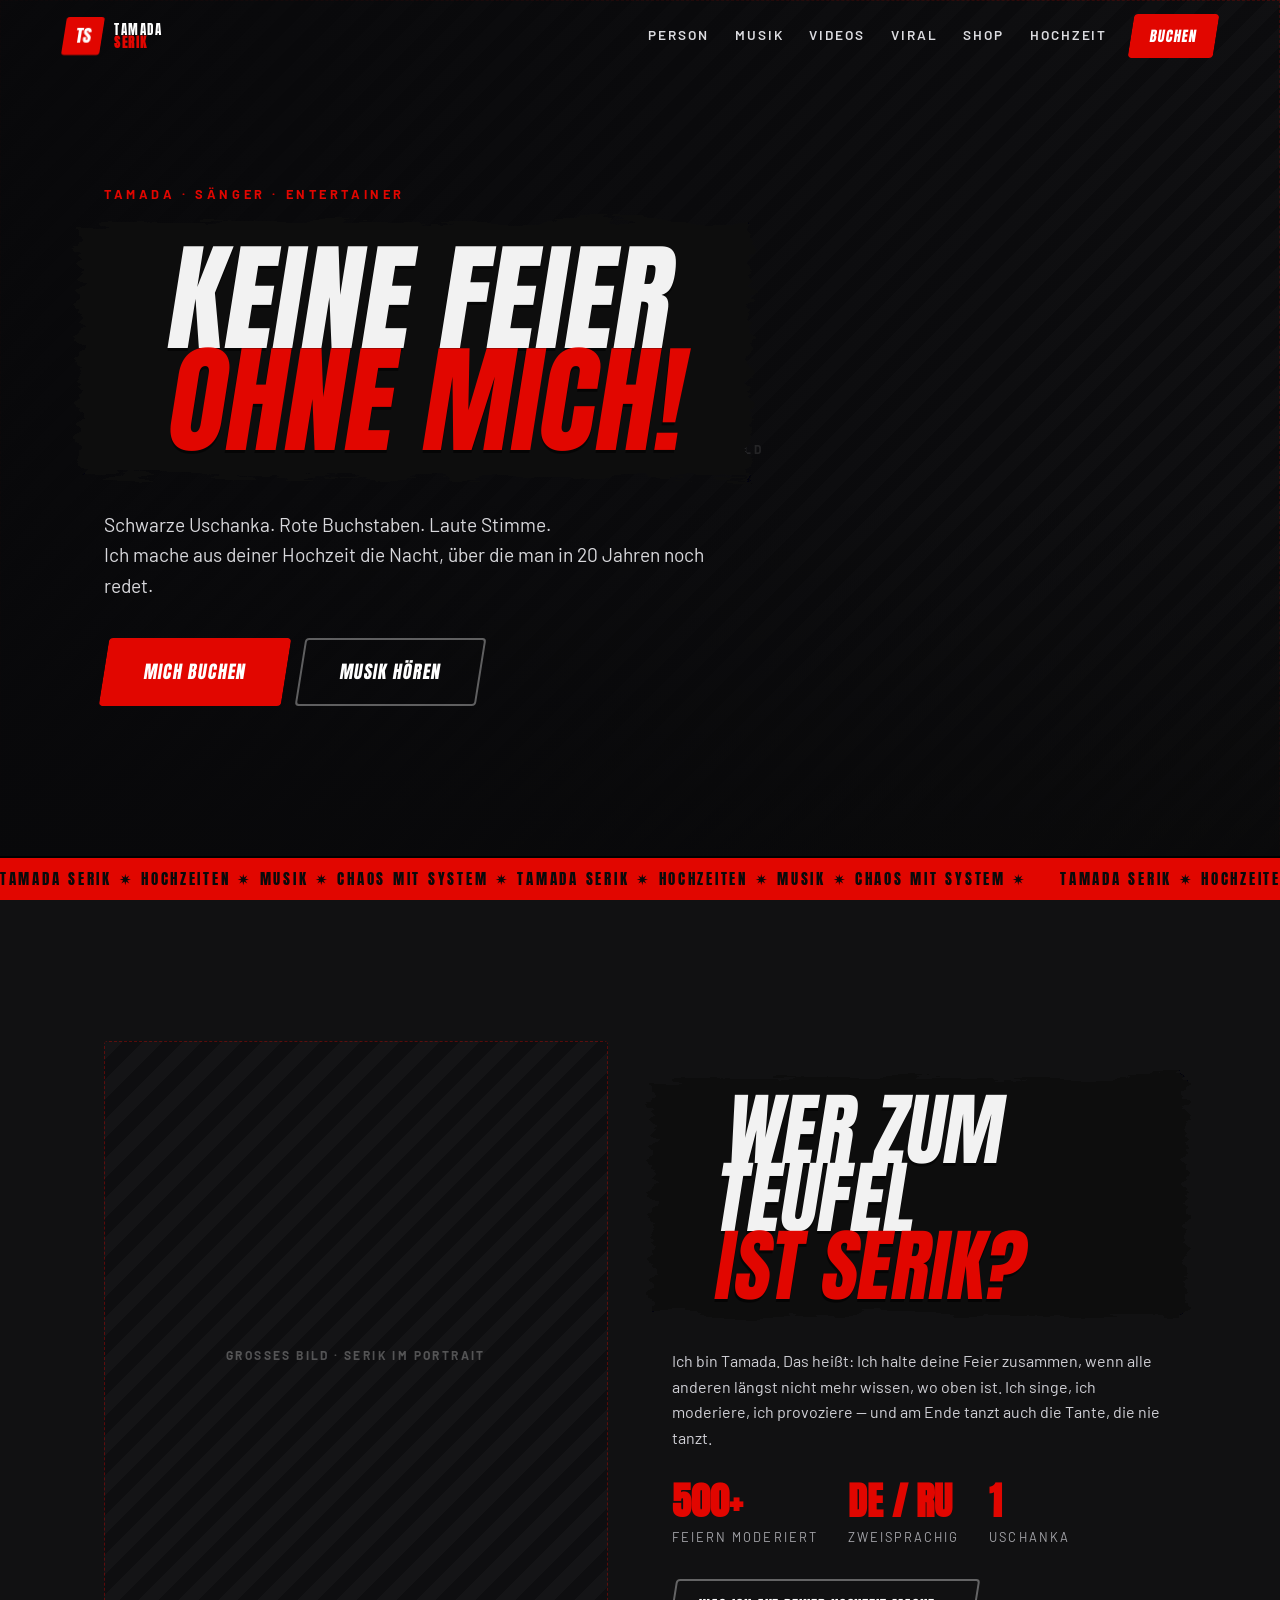
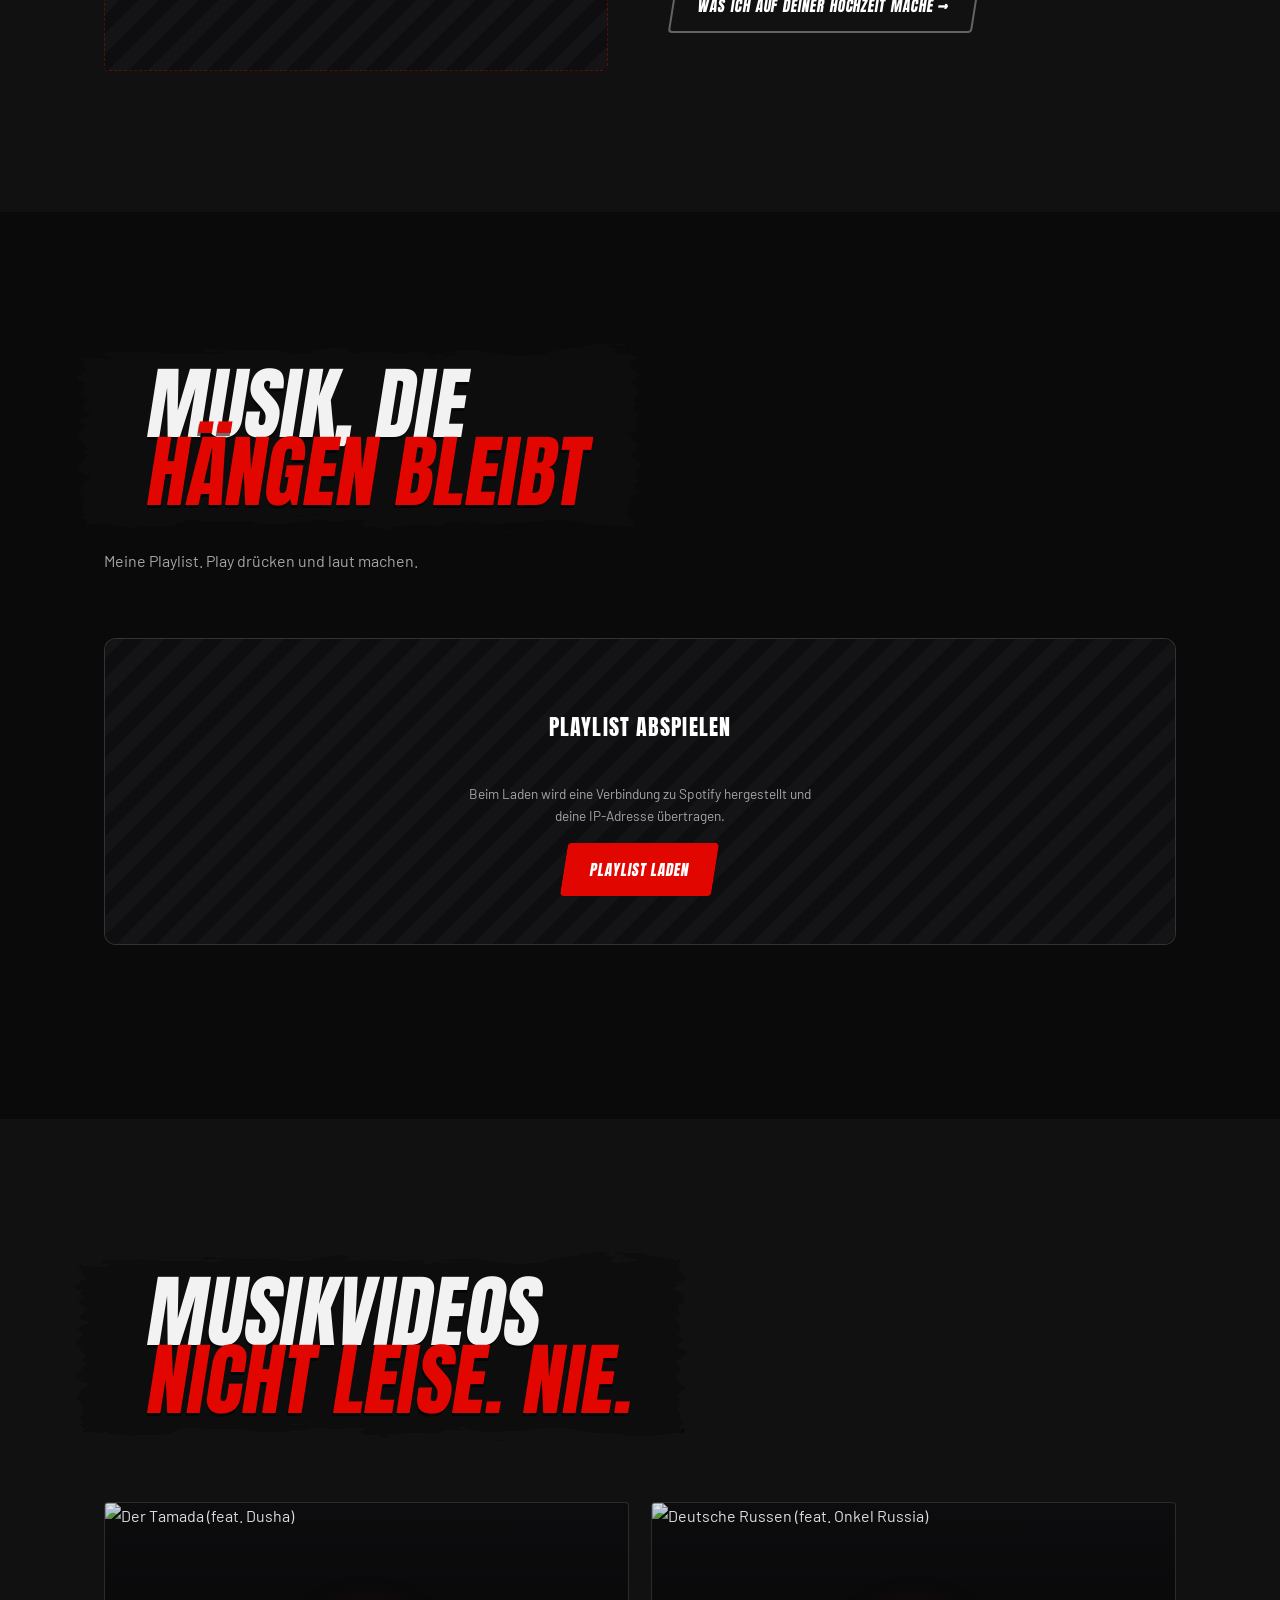
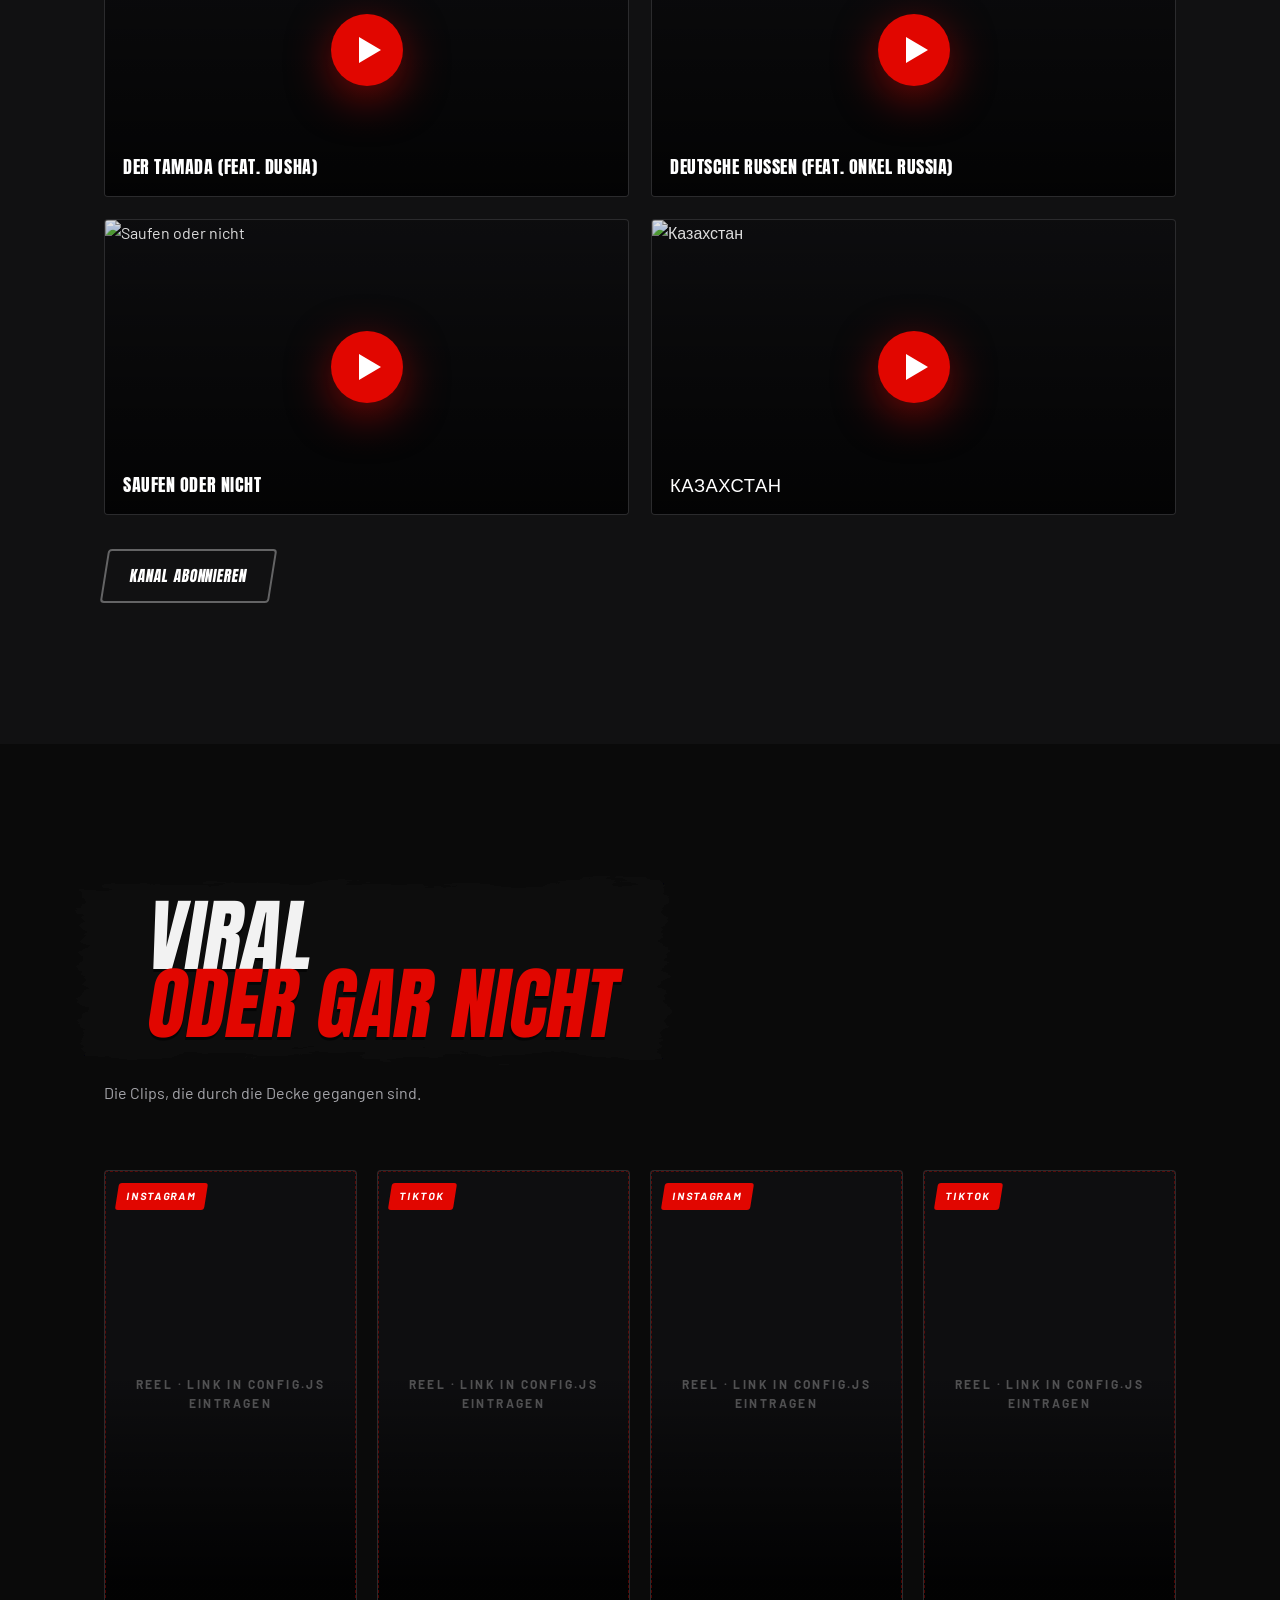
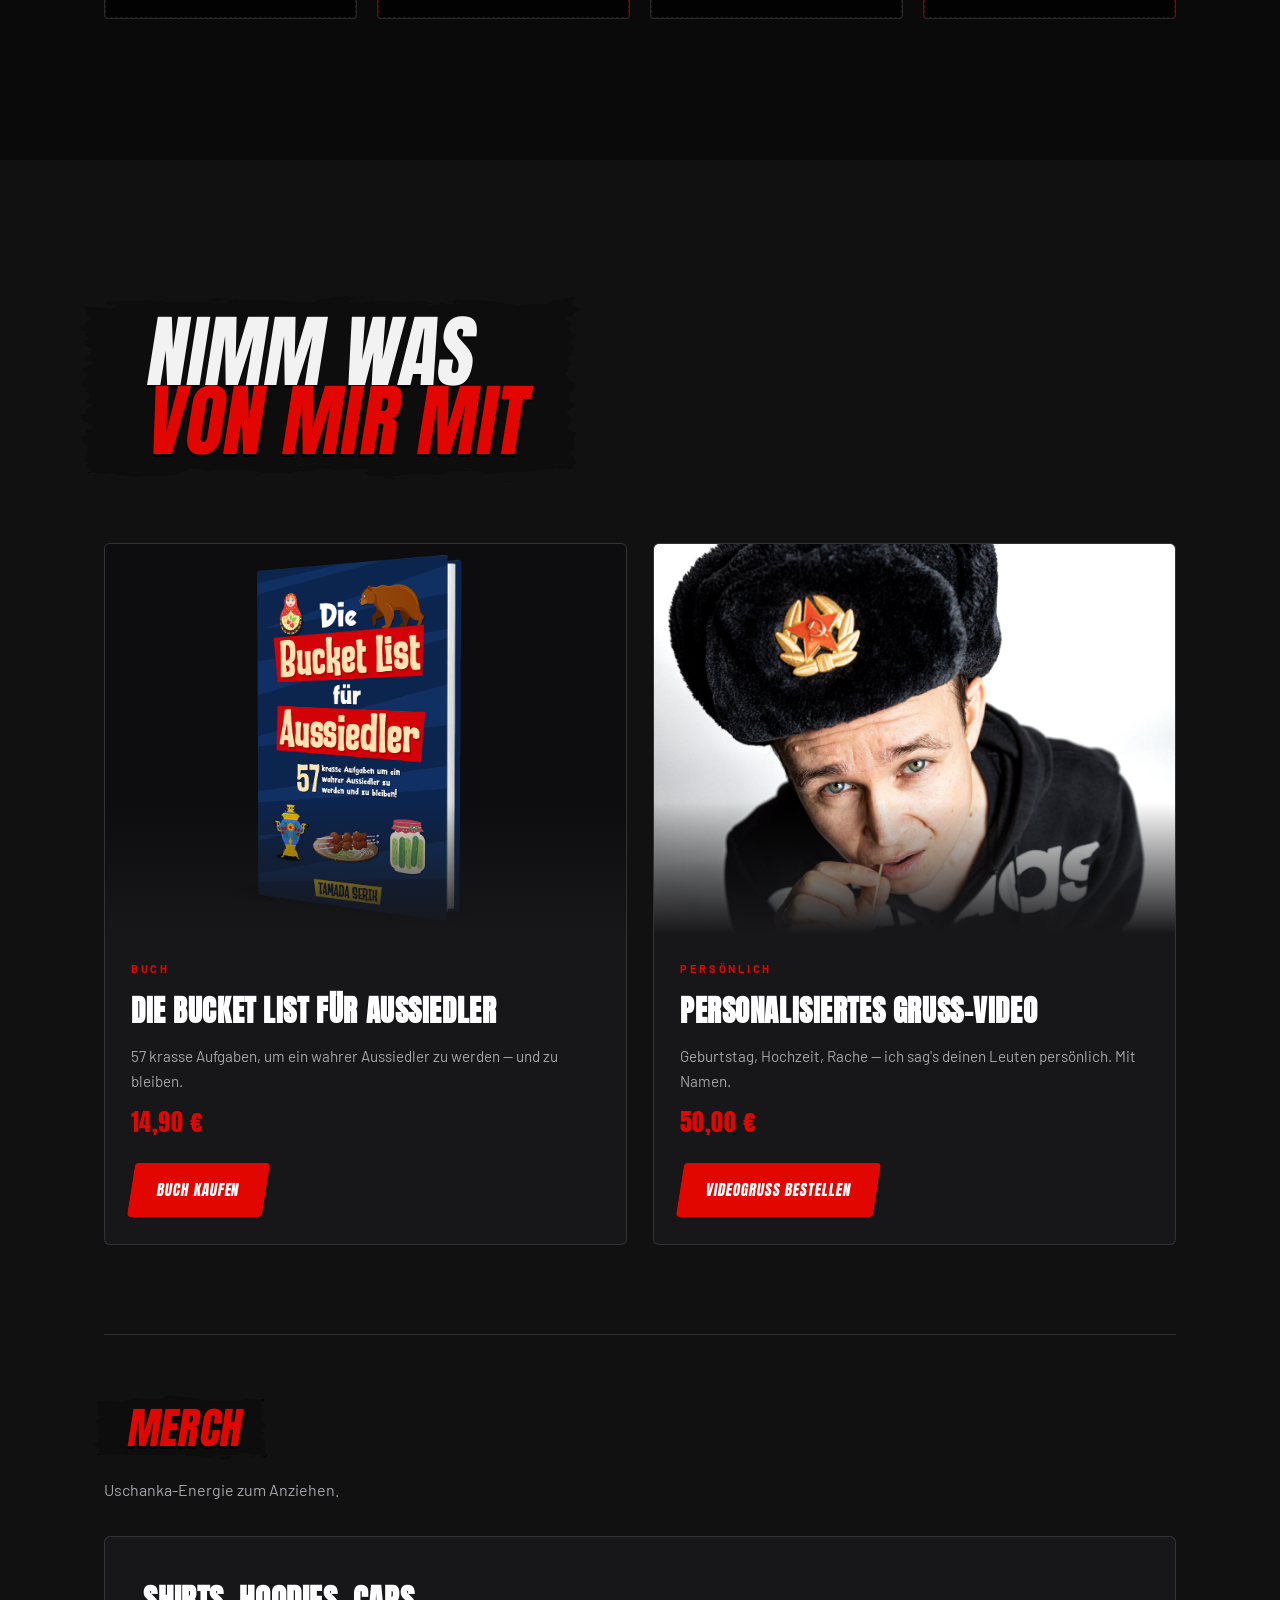
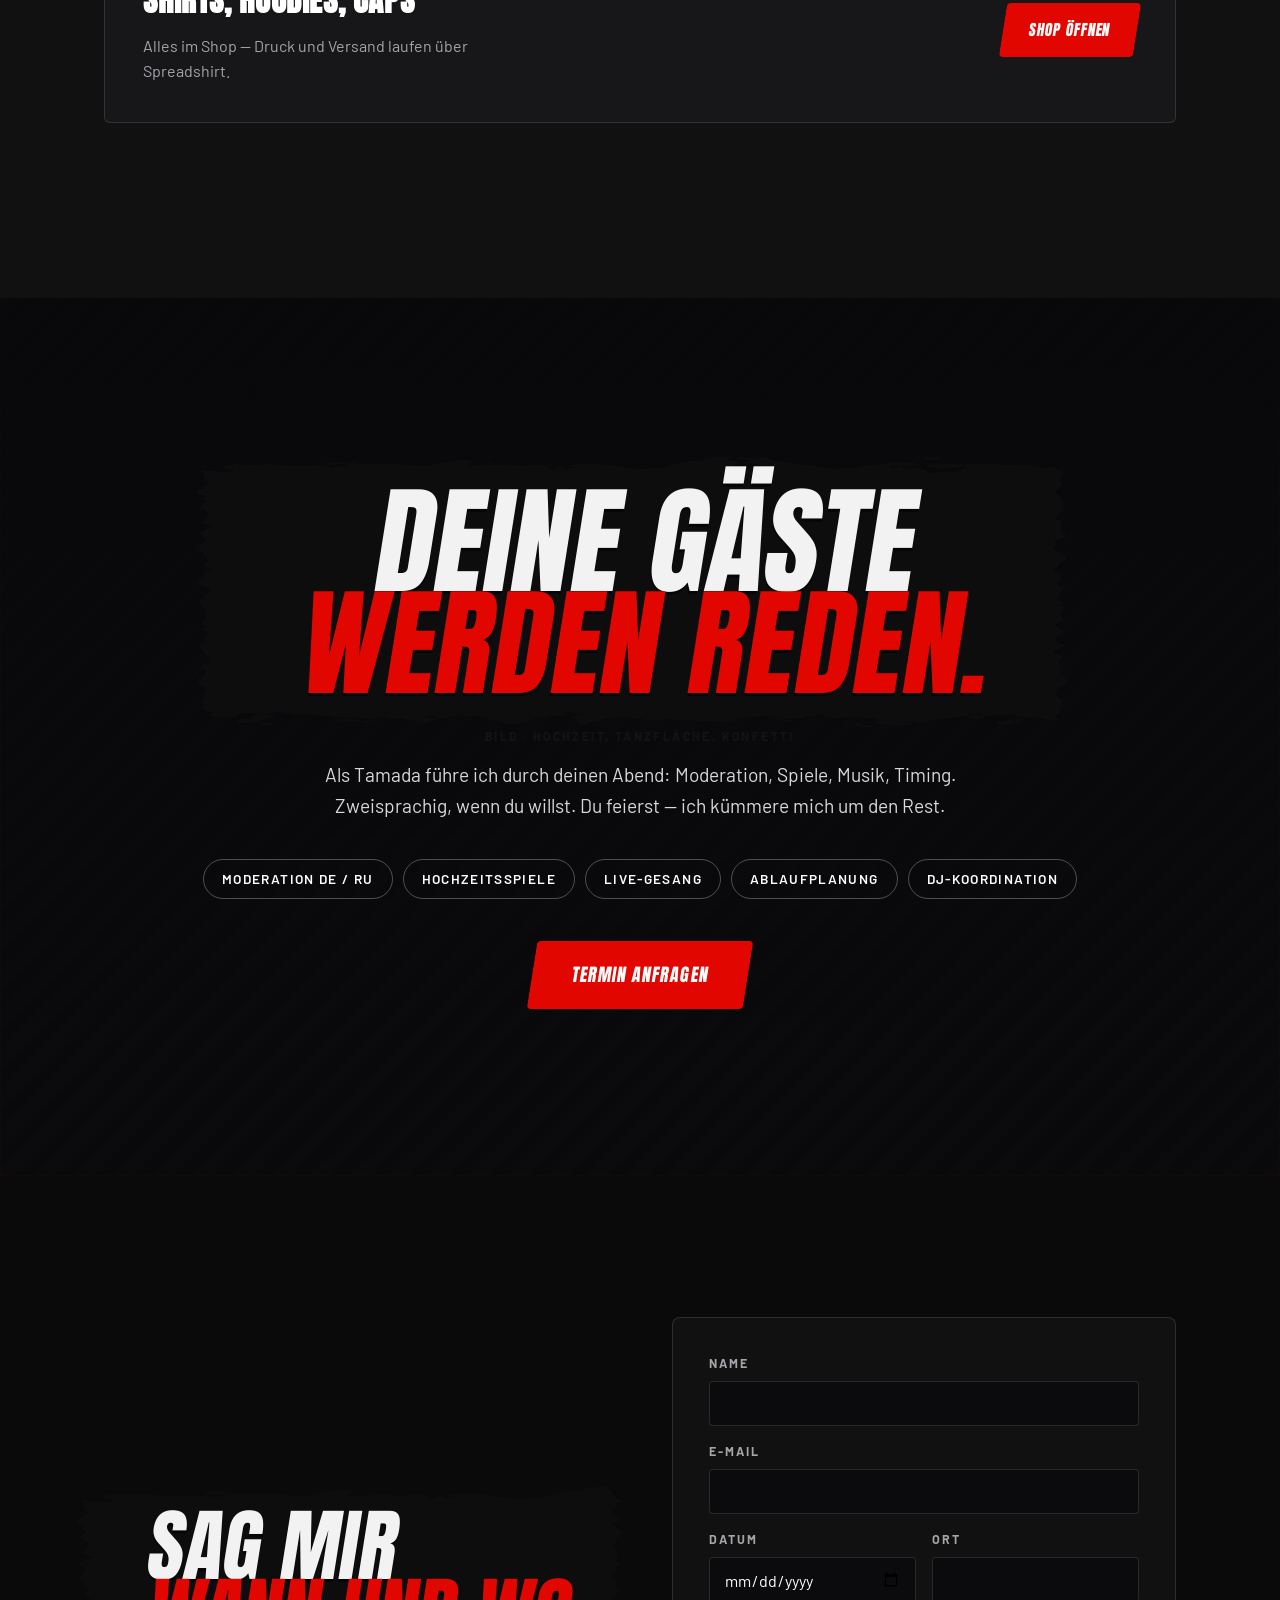
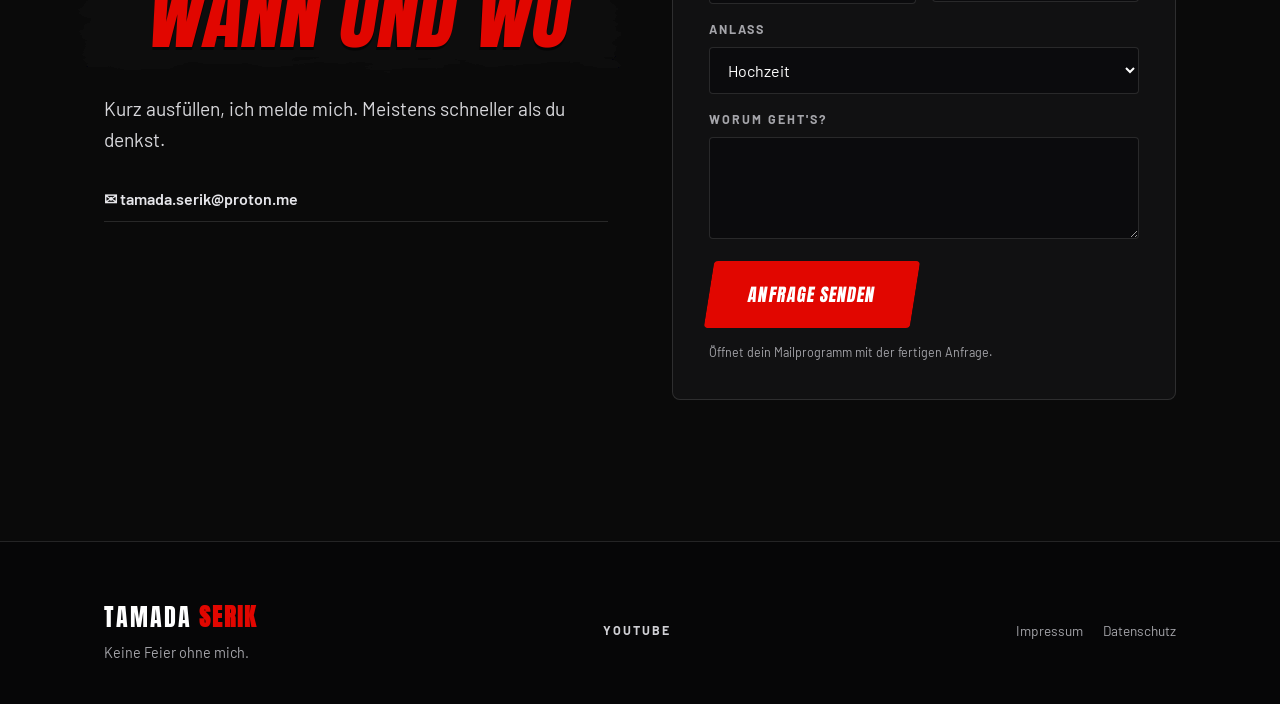
==== commit e8a56db9: "Buch und Videogruss mit echten Produktdaten Beide Produkte kommen jetzt aus der Konfiguration: Titel" ====
--- a/index.html
+++ b/index.html
@@ -165,27 +165,7 @@
       </h2>
     </header>
 
-    <div class="shop-grid">
-      <article class="pcard">
-        <div class="pcard__img" data-ph="COVER · Das Buch"></div>
-        <div class="pcard__body">
-          <p class="pcard__tag">BUCH</p>
-          <h3>Das Buch</h3>
-          <p class="pcard__desc">Meine Geschichten. Ungefiltert, unlektoriert, unverschämt.</p>
-          <div class="buybtn" id="buy-buch"></div>
-        </div>
-      </article>
-
-      <article class="pcard">
-        <div class="pcard__img" data-ph="BILD · Videogruß"></div>
-        <div class="pcard__body">
-          <p class="pcard__tag">PERSÖNLICH</p>
-          <h3>Videogruß</h3>
-          <p class="pcard__desc">Geburtstag, Hochzeit, Rache — ich sag's deinen Leuten persönlich.</p>
-          <div class="buybtn" id="buy-videogruss"></div>
-        </div>
-      </article>
-    </div>
+    <div class="shop-grid" id="shop-grid"></div>
 
     <div class="merch" id="merch">
       <div class="merch__head">
--- a/assets/css/style.css
+++ b/assets/css/style.css
@@ -255,7 +255,7 @@
 .facade__note{color:var(--grey);font-size:.85rem;max-width:46ch;margin:0}
 
 /* ---------- YouTube ---------- */
-.yt-grid{display:grid;grid-template-columns:repeat(auto-fit,minmax(300px,1fr));gap:22px}
+.yt-grid{display:grid;grid-template-columns:repeat(auto-fit,minmax(min(100%,420px),1fr));gap:22px}
 .yt{
   position:relative;aspect-ratio:16/9;border-radius:var(--radius);overflow:hidden;
   border:1px solid var(--line);cursor:pointer;background:#0e0e10;
@@ -321,7 +321,22 @@
   display:flex;flex-direction:column;transition:border-color .25s ease,transform .25s ease;
 }
 .pcard:hover{border-color:rgba(225,6,0,.6);transform:translateY(-4px)}
-.pcard__img{aspect-ratio:4/3}
+.pcard__img{
+  aspect-ratio:4/3;position:relative;
+  background-position:center;background-repeat:no-repeat;background-size:cover;
+}
+/* Produktfotos haben oft hellen Hintergrund — die Unterkante weich
+   in die Karte überblenden, damit kein harter Block entsteht. */
+.pcard__img.has-img::before{
+  content:"";position:absolute;left:0;right:0;bottom:0;height:34%;
+  background:linear-gradient(to top,var(--black-3),rgba(23,23,26,0));
+  pointer-events:none;
+}
+.pcard__img--contain{background-size:contain;background-color:#0d0d10}
+.pcard__price{
+  font-family:var(--font-display);font-size:1.5rem;color:var(--red);
+  margin:0;letter-spacing:.02em;
+}
 .pcard__body{padding:26px;display:flex;flex-direction:column;gap:10px;flex:1}
 .pcard__tag{margin:0;font-size:.7rem;letter-spacing:.24em;text-transform:uppercase;color:var(--red);font-weight:700}
 .pcard h3{font-family:var(--font-display);font-size:1.8rem;margin:0;text-transform:uppercase;letter-spacing:.02em}
@@ -331,6 +346,15 @@
 .merch{margin-top:clamp(56px,7vw,90px);border-top:1px solid var(--line);padding-top:clamp(40px,5vw,64px)}
 .merch__head{margin-bottom:34px}
 .merch__grid{display:grid;grid-template-columns:repeat(auto-fit,minmax(200px,1fr));gap:20px}
+.merch-cta{
+  display:flex;flex-wrap:wrap;align-items:center;justify-content:space-between;gap:24px;
+  border:1px solid var(--line);border-radius:6px;background:var(--black-3);
+  padding:clamp(24px,3vw,40px);
+}
+.merch-cta__txt{max-width:46ch}
+.merch-cta__txt h4{font-family:var(--font-display);font-size:clamp(1.4rem,2.4vw,2rem);
+  margin:0 0 8px;text-transform:uppercase;letter-spacing:.02em}
+.merch-cta__txt p{margin:0;color:var(--grey)}
 .mcard{
   border:1px solid var(--line);border-radius:6px;overflow:hidden;background:var(--black-3);
   text-decoration:none;transition:border-color .25s,transform .25s;
